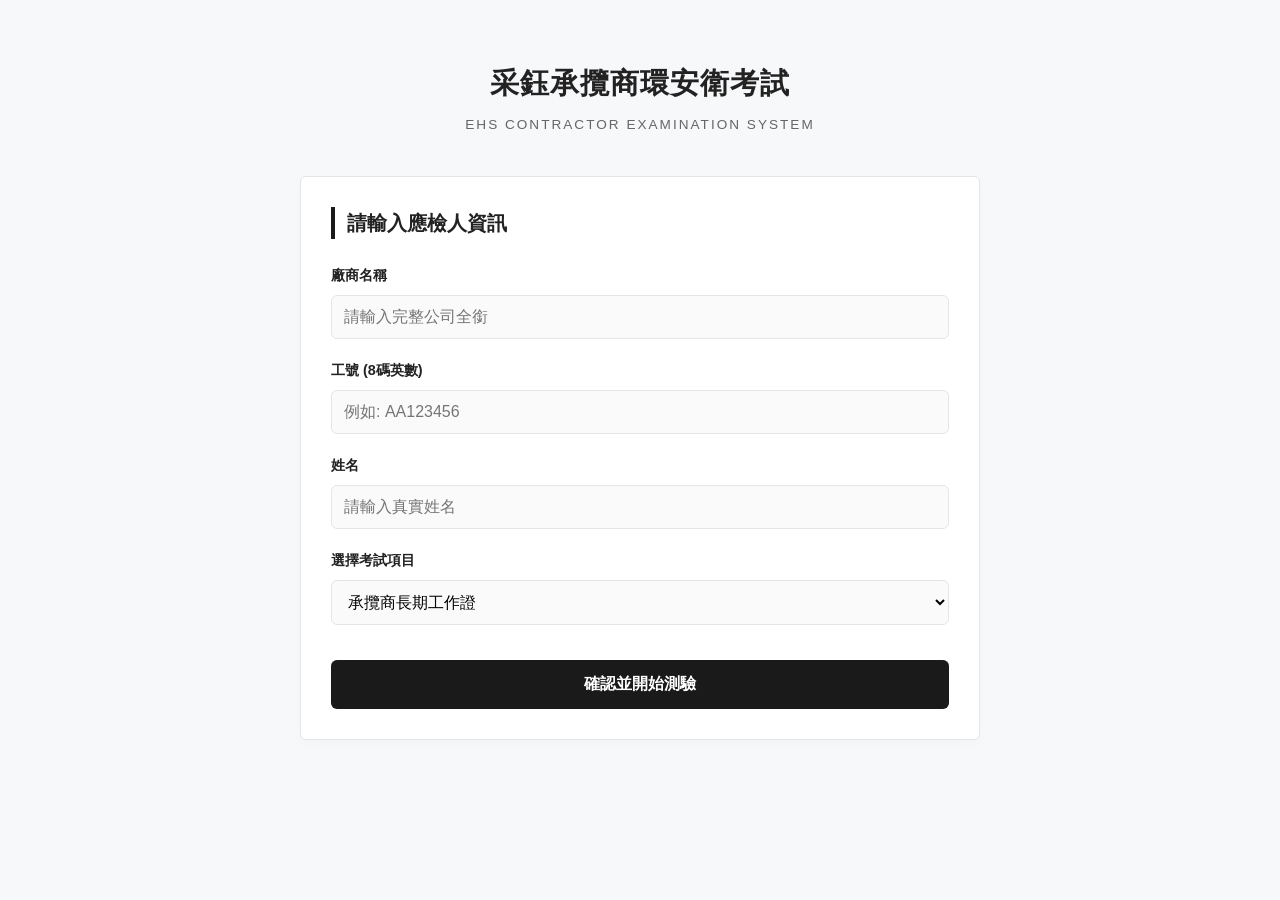
==== !DOCTYPE.html @ b57dda92 "Add files via upload" ====
<!DOCTYPE html>
<html lang="zh-Hant">
<head>
    <meta charset="UTF-8">
    <meta name="viewport" content="width=device-width, initial-scale=1.0">
    <title>采鈺承攬商環安衛考試系統</title>
    <link rel="stylesheet" href="style.css">
</head>
<body>
    <div class="container">
        <header>
            <h1>采鈺承攬商環安衛考試</h1>
            <p class="subtitle">EHS Contractor Examination System</p>
        </header>

        <div id="page1" class="page active">
            <h2>請輸入應檢人資訊</h2>
            <div class="form-group">
                <label for="vendorName">廠商名稱</label>
                <input type="text" id="vendorName" placeholder="請輸入完整公司全銜" required>
            </div>
            <div class="form-group">
                <label for="employeeId">工號 (8碼英數)</label>
                <input type="text" id="employeeId" maxlength="8" pattern="^[a-zA-Z0-9-]{8}$" placeholder="例如: AA123456" required>
            </div>
            <div class="form-group">
                <label for="userName">姓名</label>
                <input type="text" id="userName" placeholder="請輸入真實姓名" required>
            </div>
            <div class="form-group">
                <label for="examType">選擇考試項目</label>
                <select id="examType" required>
                    <option value="承攬商長期工作證">承攬商長期工作證</option>
                    <option value="緊急入廠_龍潭廠">緊急入廠_龍潭廠</option>
                    <option value="緊急入廠_新竹廠">緊急入廠_新竹廠</option>
                    <option value="天花板_教育訓練">天花板_教育訓練</option>
                    <option value="天花板_簡易母索">天花板_簡易母索</option>
                </select>
            </div>
            <button class="btn-submit" onclick="goToPage2()">確認並開始測驗</button>
        </div>

        <div id="page2" class="page">
            <h2>線上測驗試卷</h2>
            <div id="loadingText" class="loading">正在從雲端題庫隨機抽取題型，請稍候...</div>
            <form id="examForm"></form>
        </div>

        <div id="page3" class="page">
            <h2>測驗結果評定</h2>
            <div id="resultSummary">
                <div class="info-grid">
                    <p class="info-item"><span>考試項目</span><span id="displayExamType" class="value text-highlight"></span></p>
                    <p class="info-item"><span>廠商名稱</span><span id="displayVendorName" class="value"></span></p>
                    <p class="info-item"><span>工號</span><span id="displayEmployeeId" class="value"></span></p>
                    <p class="info-item"><span>姓名</span><span id="displayName" class="value"></span></p>
                </div>
                
                <div class="score-container">
                    <div class="score-box">
                        <span class="score-label">測驗得分</span>
                        <span id="displayScore" class="large-score">0</span>
                    </div>
                    <div id="displayStatus" class="status-box">評定中</div>
                </div>
                
                <div id="errorList" class="error-zone"></div>
            </div>
            <p class="exam-date">評定日期: <span id="currentDate"></span></p>
            
            <div class="button-group">
                <button id="submitToDatabase" class="btn-submit" onclick="uploadData()">確認並送出成績至環安衛後台</button>
                <button class="btn-secondary" onclick="location.reload()">重新考試 (放棄本次成績)</button>
            </div>
        </div>
    </div>
    <script src="script.js"></script>
</body>
</html>
---- style.css ----
/* 日系功能性工裝美學風格 - 環安衛優化版 */
:root {
    --bg-color: #f7f8fa;
    --card-bg: #ffffff;
    --text-primary: #222222;
    --text-muted: #666666;
    --accent-color: #1a1a1a;
    --border-color: #e5e5e5;
    --success-color: #2e7d32;
    --fail-color: #c62828;
    --radius: 6px;
}

body {
    font-family: -apple-system, BlinkMacSystemFont, "Segoe UI", "Microsoft JhengHei", sans-serif;
    background-color: var(--bg-color);
    color: var(--text-primary);
    line-height: 1.6;
    margin: 0;
    padding: 0;
}

.container {
    max-width: 680px;
    margin: 40px auto;
    padding: 20px;
}

header {
    text-align: center;
    margin-bottom: 40px;
}

header h1 {
    font-size: 1.8rem;
    font-weight: 700;
    letter-spacing: 1px;
    margin: 0 0 8px 0;
}

.subtitle {
    font-size: 0.85rem;
    color: var(--text-muted);
    text-transform: uppercase;
    letter-spacing: 2px;
    margin: 0;
}

/* 頁面切換機制 */
.page {
    display: none;
    background-color: var(--card-bg);
    border: 1px solid var(--border-color);
    border-radius: var(--radius);
    padding: 30px;
    box-shadow: 0 4px 12px rgba(0, 0, 0, 0.02);
}

.page.active {
    display: block;
}

h2 {
    font-size: 1.25rem;
    font-weight: 600;
    margin-top: 0;
    margin-bottom: 25px;
    border-left: 4px solid var(--accent-color);
    padding-left: 12px;
}

/* 表單控制項 */
.form-group {
    margin-bottom: 20px;
}

.form-group label {
    display: block;
    font-size: 0.9rem;
    font-weight: 600;
    margin-bottom: 8px;
}

.form-group input, .form-group select {
    width: 100%;
    padding: 12px;
    border: 1px solid var(--border-color);
    border-radius: var(--radius);
    background-color: #fafafa;
    font-size: 1rem;
    box-sizing: border-box;
    transition: all 0.2s ease;
}

.form-group input:focus, .form-group select:focus {
    outline: none;
    border-color: var(--accent-color);
    background-color: #ffffff;
}

/* 按鈕美化 */
.btn-submit {
    width: 100%;
    background-color: var(--accent-color);
    color: #ffffff;
    border: none;
    padding: 14px;
    font-size: 1rem;
    font-weight: 600;
    border-radius: var(--radius);
    cursor: pointer;
    transition: background-color 0.2s ease;
    margin-top: 15px;
}

.btn-submit:hover {
    background-color: #333333;
}

.btn-submit:disabled {
    background-color: #cccccc;
    cursor: not-allowed;
}

.btn-secondary {
    width: 100%;
    background-color: transparent;
    color: var(--text-muted);
    border: 1px solid var(--border-color);
    padding: 12px;
    font-size: 0.95rem;
    border-radius: var(--radius);
    cursor: pointer;
    margin-top: 10px;
}

.btn-secondary:hover {
    background-color: #f0f0f0;
}

/* 題目塊設計 */
.question-block {
    border-bottom: 1px solid var(--border-color);
    padding-bottom: 20px;
    margin-bottom: 20px;
}

.question-title {
    font-size: 1.05rem;
    font-weight: 500;
    margin-bottom: 12px;
}

.q-source {
    font-size: 0.85rem;
    color: var(--text-muted);
    margin-left: 6px;
}

.options-group {
    display: flex;
    flex-direction: column;
    gap: 10px;
}

.option-label {
    display: flex;
    align-items: center;
    gap: 10px;
    padding: 10px 12px;
    border: 1px solid var(--border-color);
    border-radius: var(--radius);
    cursor: pointer;
    background-color: #fafafa;
    font-size: 0.95rem;
    transition: background-color 0.15s ease;
}

.option-label:hover {
    background-color: #f0f0f0;
}

.option-label input[type="radio"] {
    margin: 0;
    width: 18px;
    height: 18px;
    accent-color: var(--accent-color);
}

/* 第三頁結果摘要 */
.info-grid {
    display: grid;
    grid-template-columns: 1fr 1fr;
    gap: 12px;
    margin-bottom: 25px;
    background: #fafafa;
    padding: 15px;
    border-radius: var(--radius);
}

.info-item {
    margin: 0;
    font-size: 0.9rem;
    color: var(--text-muted);
    display: flex;
    flex-direction: column;
}

.info-item .value {
    color: var(--text-primary);
    font-size: 1rem;
    font-weight: 600;
    margin-top: 2px;
}

.text-highlight {
    color: #2b579a !important;
}

.score-container {
    display: flex;
    align-items: center;
    justify-content: space-between;
    border: 1px solid var(--border-color);
    padding: 20px;
    border-radius: var(--radius);
    margin-bottom: 25px;
}

.score-box {
    display: flex;
    flex-direction: column;
}

.score-label {
    font-size: 0.85rem;
    color: var(--text-muted);
    text-transform: uppercase;
}

.large-score {
    font-size: 3rem;
    font-weight: 800;
    line-height: 1;
}

.status-box {
    padding: 10px 20px;
    font-weight: 700;
    font-size: 1.1rem;
    border-radius: var(--radius);
}

.status-box.pass {
    background-color: #e8f5e9;
    color: var(--success-color);
}

.status-box.fail {
    background-color: #ffebee;
    color: var(--fail-color);
}

/* 錯題區 */
.error-zone {
    margin-top: 30px;
}

.error-zone-title {
    font-size: 1.1rem;
    color: #333;
    border-bottom: 2px solid var(--border-color);
    padding-bottom: 8px;
    margin-bottom: 15px;
}

.perfect-text {
    color: var(--success-color);
    font-weight: 600;
}

.wrong-item {
    border-bottom: 1px dashed var(--border-color);
    padding: 12px 0;
}

.wrong-q {
    margin: 0 0 6px 0;
    font-weight: 500;
}

.wrong-user {
    color: var(--fail-color);
    margin: 0 0 4px 0;
    font-size: 0.9rem;
}

.wrong-correct {
    color: var(--success-color);
    margin: 0;
    font-size: 0.9rem;
    font-weight: 500;
}

.source-tag {
    color: #888888;
}

.exam-date {
    font-size: 0.85rem;
    color: var(--text-muted);
    text-align: right;
    margin-top: 20px;
}

.loading {
    text-align: center;
    padding: 40px 0;
    color: var(--text-muted);
    font-size: 0.95rem;
}

/* RWD 行動裝置優化 */
@media (max-width: 480px) {
    .container { margin: 10px auto; padding: 10px; }
    .page { padding: 15px; }
    .info-grid { grid-template-columns: 1fr; }
    .score-container { flex-direction: column; gap: 15px; text-align: center; }
}
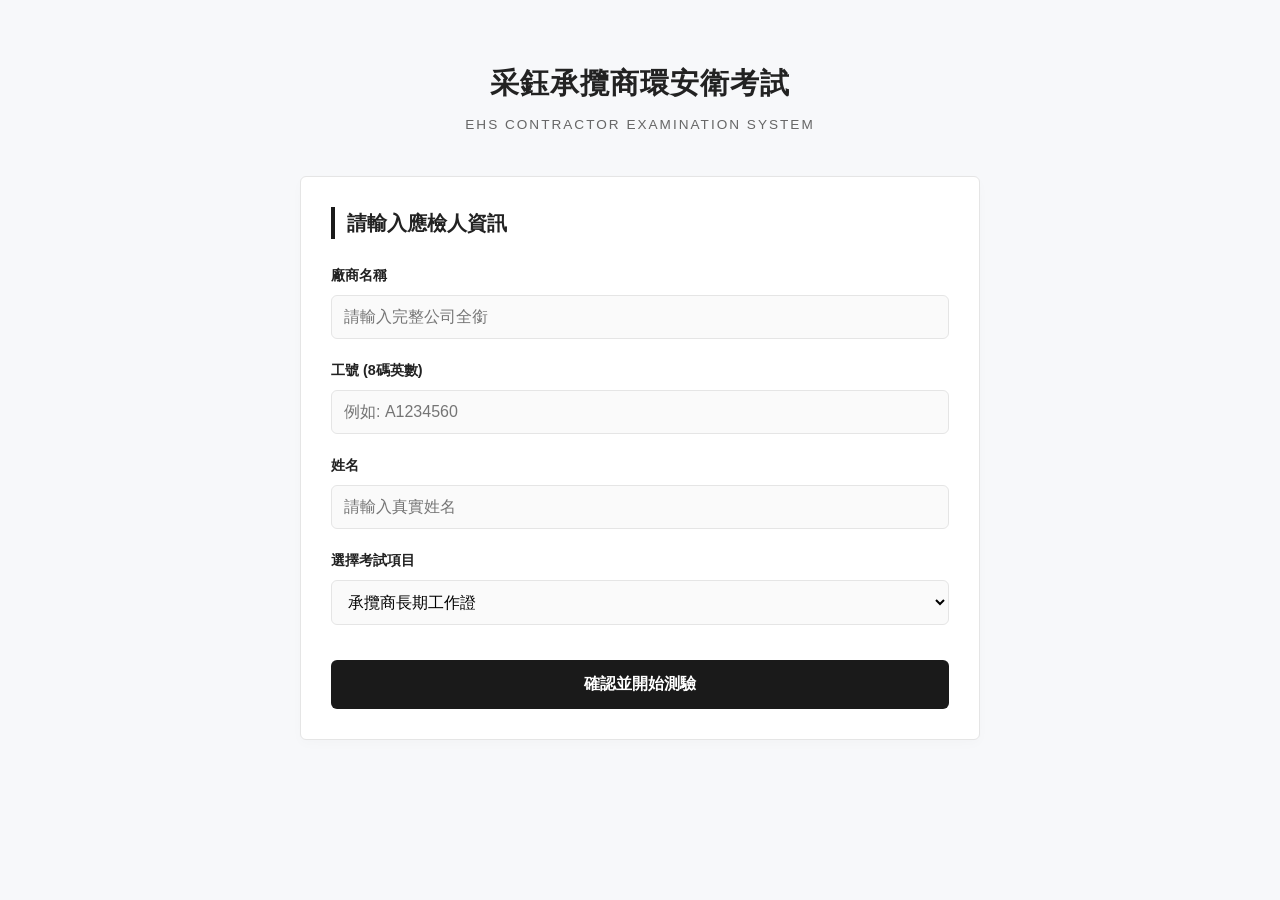
==== commit 8ddf923f: "Update !DOCTYPE.html" ====
--- a/!DOCTYPE.html
+++ b/!DOCTYPE.html
@@ -21,7 +21,7 @@
             </div>
             <div class="form-group">
                 <label for="employeeId">工號 (8碼英數)</label>
-                <input type="text" id="employeeId" maxlength="8" pattern="^[a-zA-Z0-9-]{8}$" placeholder="例如: AA123456" required>
+                <input type="text" id="employeeId" maxlength="8" pattern="^[a-zA-Z0-9-]{8}$" placeholder="例如: A1234560" required>
             </div>
             <div class="form-group">
                 <label for="userName">姓名</label>
@@ -76,4 +76,4 @@
     </div>
     <script src="script.js"></script>
 </body>
-</html>+</html>
